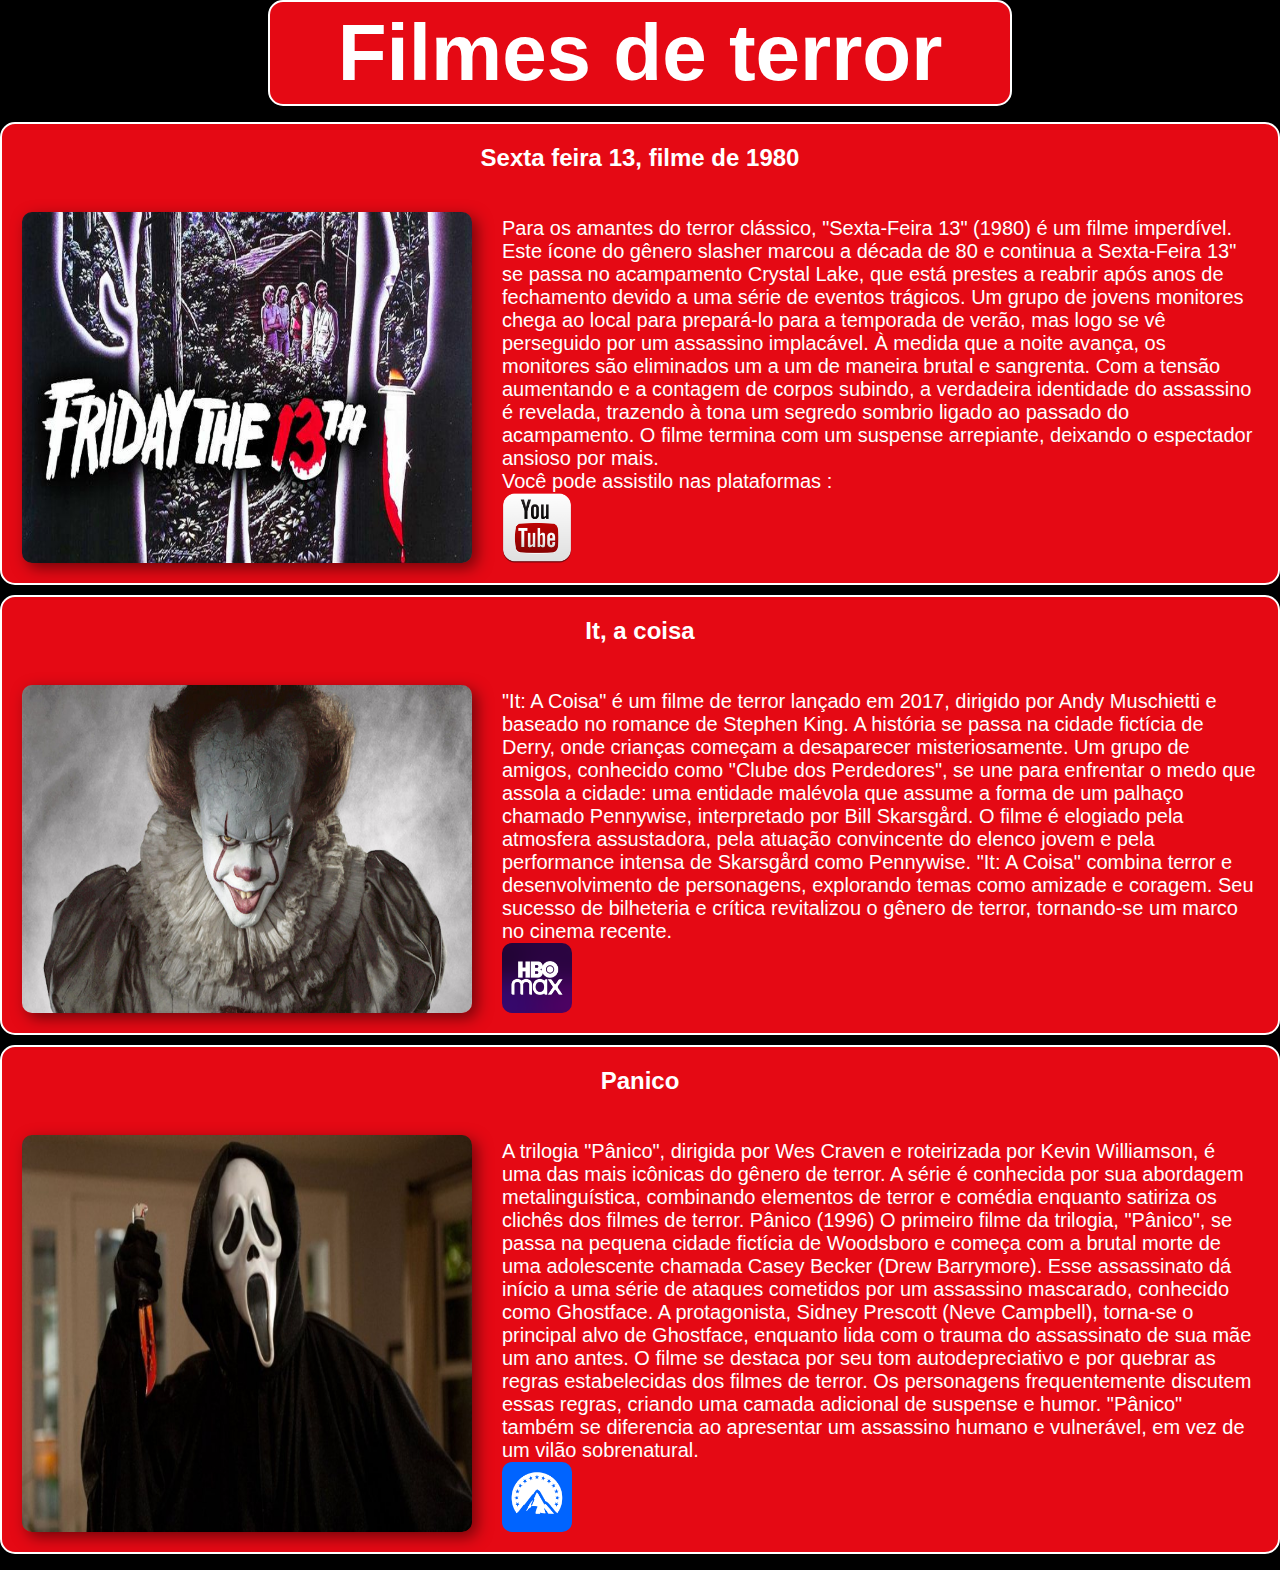
==== Filmes de Terror.html @ 340e505b "Add files via upload" ====
<!DOCTYPE html>
<html lang="pt-br">

<head>
    <meta charset="UTF-8">
    <meta name="viewport" content="width=device-width, initial-scale=1.0">
    <title>Lista de Filmes de terror</title>
    <link rel="stylesheet" href="style.css">
    <link href="https://fonts.googleapis.com/css2?family=Bebas+Neue&display=swap" rel="stylesheet">
</head>

<body>
    <header justify-content =  "center "class="netflix-header" >
        <h1>Filmes de terror</h1>
    </header >
    <main>
        <ul class="movie-list">

            <li class="movie-item">
                <h2>Sexta feira 13, filme de 1980</h2>
                <div >
                    <img src="friday13th.jpg" alt="Capa do filme " class="imagem-filme">
                    <p class = "textogrande">Para os amantes do terror clássico, "Sexta-Feira 13" (1980) é um filme
                        imperdível. Este ícone do gênero slasher marcou a década de 80 e continua a Sexta-Feira 13" se
                        passa no acampamento Crystal Lake, que está prestes a reabrir após anos de fechamento devido a
                        uma série de eventos trágicos. Um grupo de jovens monitores chega ao local para prepará-lo para
                        a temporada de verão,
                        mas logo se vê perseguido por um assassino implacável. À medida que a noite avança, os monitores
                        são eliminados um a um de maneira brutal e sangrenta. Com a tensão aumentando e a contagem de
                        corpos subindo, a verdadeira identidade
                        do assassino é revelada, trazendo à tona um segredo sombrio ligado ao passado do acampamento. O
                        filme termina com um suspense arrepiante, deixando o espectador ansioso por mais. <br>
                        Você pode assistilo nas plataformas : 
                        <a href="https://www.youtube.com/watch?v=hncu7RZXPOc"target="_blank"><img src="YouTube_icon-icons.png" alt="Capa do filme " class="icones" >  </a>
                     </p>
                    

                </div>
            </li>
            <li class="movie-item">
                <h2>It, a coisa</h2>
                <div >
                    <img src="pennywise.jpg" alt="Capa do filme " class="imagem-filme">
                    <p class = "textogrande">
                        "It: A Coisa" é um filme de terror lançado em 2017, dirigido por Andy Muschietti e baseado no romance de Stephen King. A história se passa na cidade fictícia de Derry, onde crianças começam a desaparecer misteriosamente. Um grupo de amigos, conhecido como "Clube dos Perdedores", se une para enfrentar o medo que assola a cidade: uma entidade malévola que assume a forma de um palhaço chamado Pennywise, interpretado por Bill Skarsgård.
                        O filme é elogiado pela atmosfera assustadora, pela atuação convincente do elenco jovem e pela performance intensa de Skarsgård como Pennywise. "It: A Coisa" combina terror e desenvolvimento de personagens, explorando temas como amizade e coragem. Seu sucesso de bilheteria e crítica revitalizou o gênero de terror, tornando-se um marco no cinema recente.
 
                        <a href="https://www.max.com/br/pt/movies/it-a-coisa/1fef0800-258f-49f5-84a5-6a1f88173769?utm_source=universal_search"target="_blank"><img src="hbo.png" alt="Capa do filme " class="icones" >  </a>
                     </p>
            </li>
            <li class="movie-item">
                <h2>Panico</h2>
                <div >
                    <img src="ghostface_em_panico_foto_divulgacao_widelg.jpg" alt="Capa do filme " class="imagem-filme">
                    <p  class = "textogrande">
                        A trilogia "Pânico", dirigida por Wes Craven e roteirizada por Kevin Williamson, é uma das mais icônicas do gênero de terror. A série é conhecida por sua abordagem metalinguística, combinando elementos de terror e comédia enquanto satiriza os clichês dos filmes de terror.                       
                        Pânico (1996)                       
                        O primeiro filme da trilogia, "Pânico", se passa na pequena cidade fictícia de Woodsboro e começa com a brutal morte de uma adolescente chamada Casey Becker (Drew Barrymore). Esse assassinato dá início a uma série de ataques cometidos por um assassino mascarado, conhecido como Ghostface. A protagonista, Sidney Prescott (Neve Campbell), torna-se o principal alvo de Ghostface, enquanto lida com o trauma do assassinato de sua mãe um ano antes.                      
                        O filme se destaca por seu tom autodepreciativo e por quebrar as regras estabelecidas dos filmes de terror. Os personagens frequentemente discutem essas regras, criando uma camada adicional de suspense e humor. "Pânico" também se diferencia ao apresentar um assassino humano e vulnerável, em vez de um vilão sobrenatural.
                    
                        
                        <a href="https://www.paramountplus.com/br/movies/video/W53olFcpfJPcz4lDyjncpAFTxhUdeCZR/"target="_blank"><img src="paramount.png" alt="onde assistir
                             " class="icones" >  </a>
                     </p>
            </li>
        </ul>
    </main>
</body>

</html>
---- style.css ----
body {
    margin: 0;
    font-family: Arial, sans-serif;
    background-color: black;
    color: white;
    border-radius: 10px;
}


header {
    display: flex;
    font-size: 2.5rem;
    justify-content: center;
    padding : 5px 20px;
    border: 2px solid white;
    border-radius: 15px;
    background-color: #E50914;
    width: 700px;
    margin: 0 auto;
    text-align: center;
}
h1 {
    margin: 0;
}



.movie-list {
    list-style-type: none;
    padding: 0;
}

.botao {
    
        background-color: #000000; 
        color: #FFFFFF;
        border: none; 
        border-radius: 20px; 
        padding: 10px 20px; 
        font-size: 24px;        
        text-align: center; 
    
}

.movie-item {

    margin: 10px 0;
    display: flex;
    flex-direction:column;
    gap: 20px;
    background: #E50914;
    padding: 20px;
    border: 2px solid white;
    border-radius: 15px;
}
.movie-item2 {

    margin: 10px 0;
    height: 70%;
    width: 29%;
    display: flex;
    flex-direction:column;
    gap: 20px;
    background: #E50914;
    padding: 20px;
    border: 2px solid white;
    border-radius: 15px;
    align-items:center;
}


.movie-item h2 {
    margin-top: 0;
    text-align: center;
}
.movie-item2 h2 {
    margin-top: 0;
    text-align: center;
}


.movie-item p {
    margin: 5px 0 0;
}


.imagem-filme {
    margin-right: 30px;
    width: 450px;
    height: auto;
    border-radius: 10px; 
    padding: 30;
    box-shadow: 5px 5px 15px rgba(0, 0, 0, 0.5);
}
.imagem-filme2 {
    margin-right: 30px;
    width: auto;
    height: 450px;
    border-radius: 10px; 
    padding: 30;
    box-shadow: 5px 5px 15px rgba(0, 0, 0, 0.5);
}

div {
    display: flex ;
}

.icones {
    width: 70px;
    display: flex ;
    border-radius: 10px; 
}
.textogrande {
font-size:  20px;
font-weight: 500 ;

}

.painel{
    display: flex;
    flex-direction: row;
}
.imageminicial{
    margin-right: 30px;
    width: 450px;
    height: 280px;
    border-radius: 10px; 
    padding: 30;
    box-shadow: 5px 5px 15px rgba(0, 0, 0, 0.5);


}
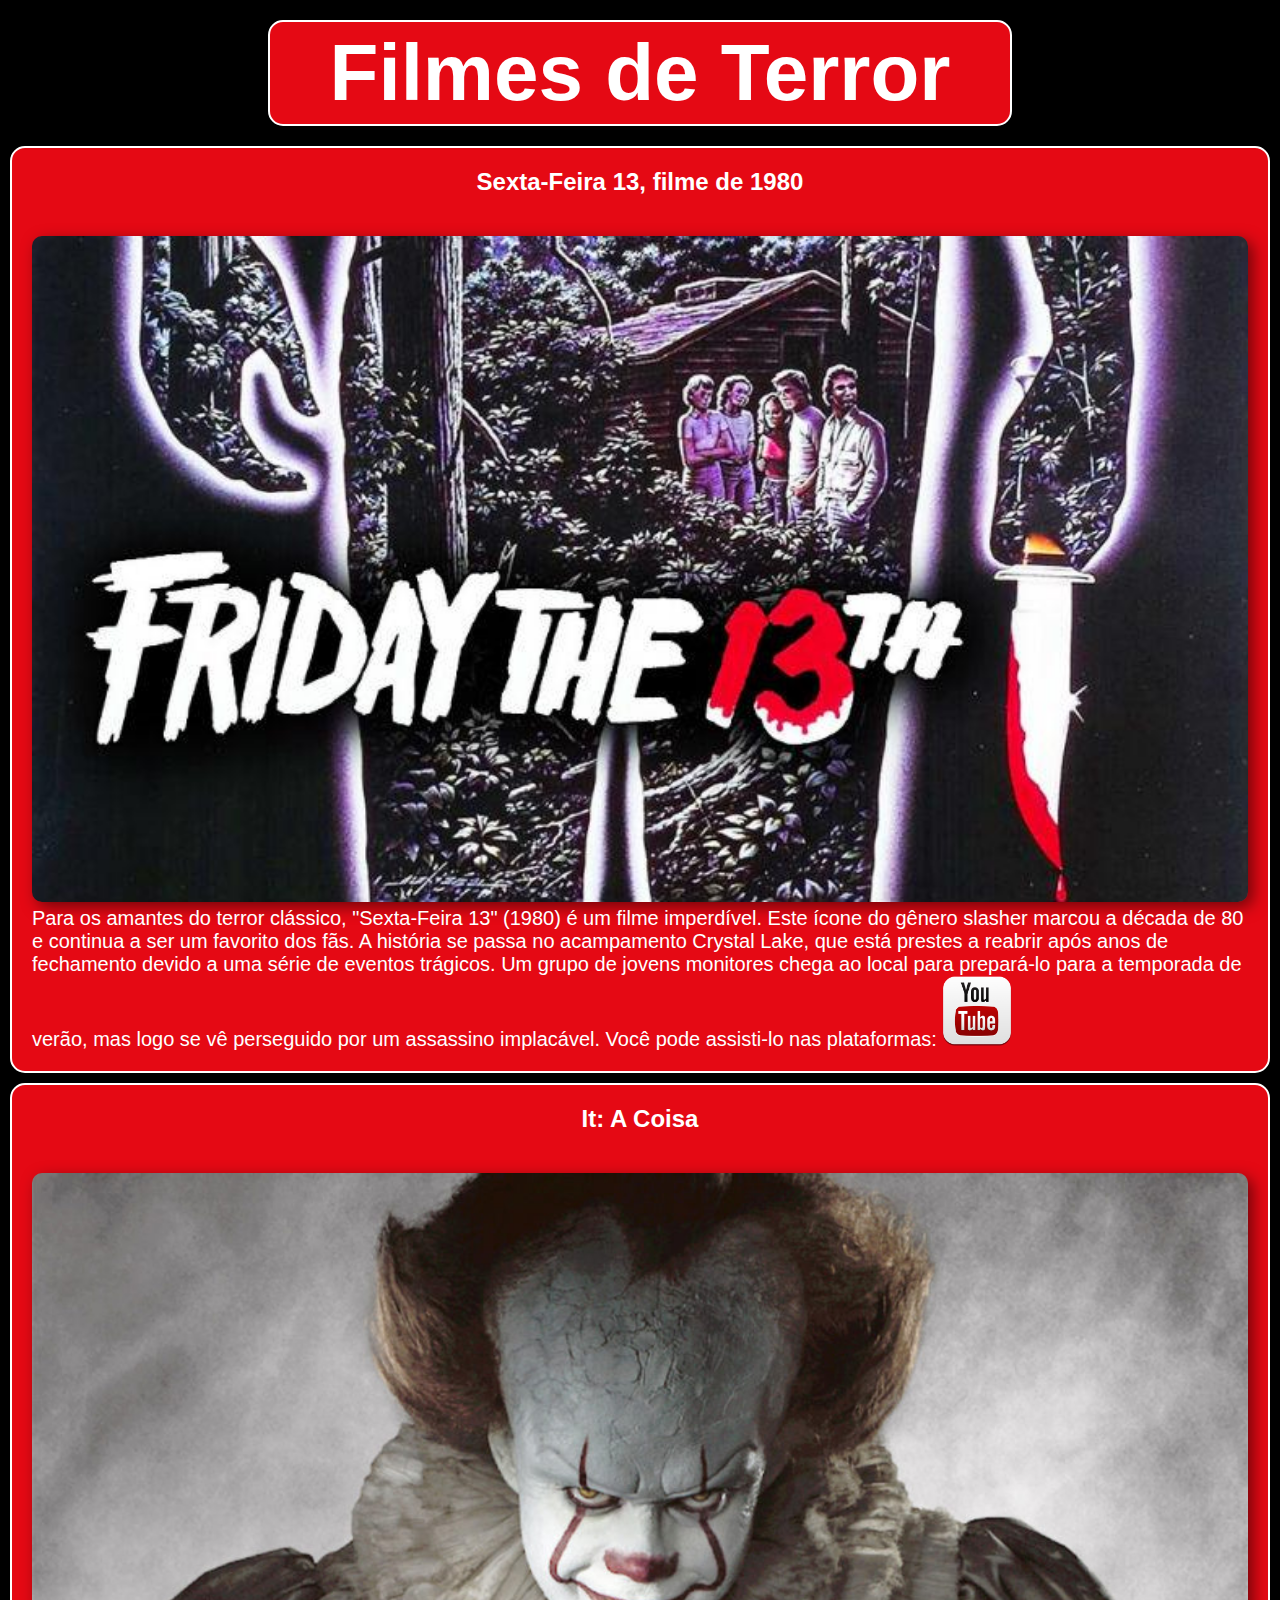
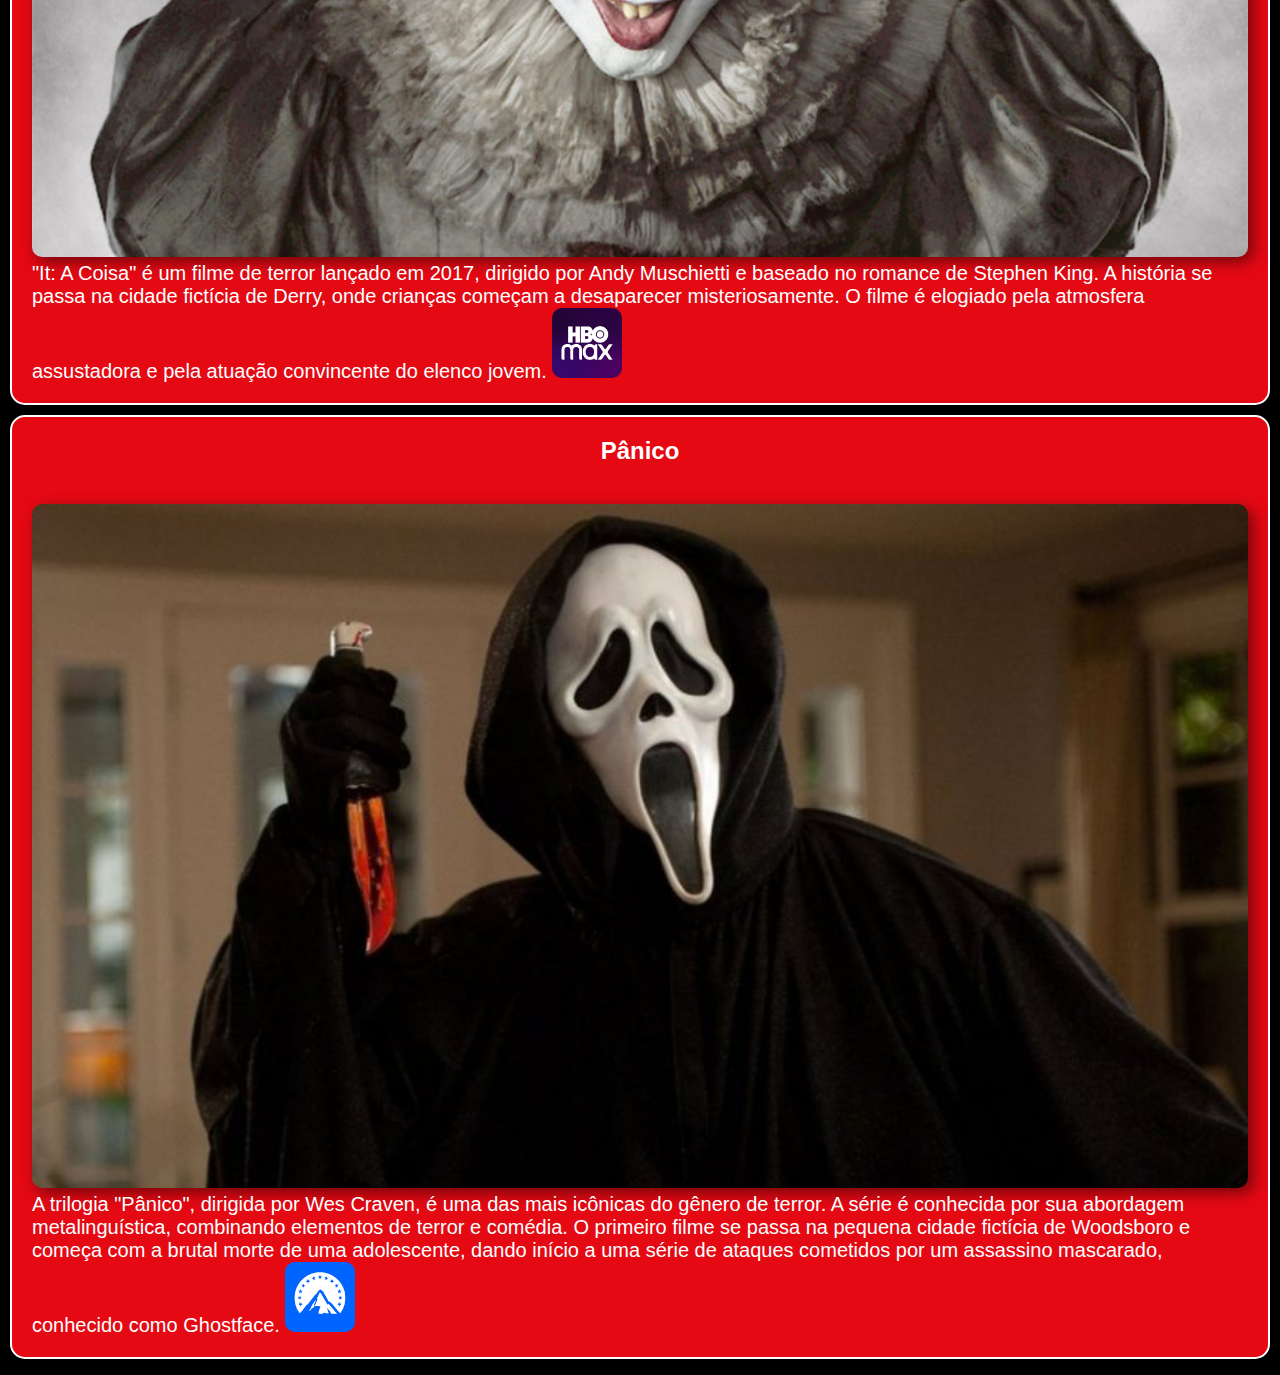
==== commit 6de0f999: "Update Filmes de Terror.html" ====
--- a/Filmes de Terror.html
+++ b/Filmes de Terror.html
@@ -4,67 +4,56 @@
 <head>
     <meta charset="UTF-8">
     <meta name="viewport" content="width=device-width, initial-scale=1.0">
-    <title>Lista de Filmes de terror</title>
+    <title>Lista de Filmes de Terror</title>
     <link rel="stylesheet" href="style.css">
     <link href="https://fonts.googleapis.com/css2?family=Bebas+Neue&display=swap" rel="stylesheet">
 </head>
 
 <body>
-    <header justify-content =  "center "class="netflix-header" >
-        <h1>Filmes de terror</h1>
-    </header >
+    <header class="netflix-header">
+        <h1>Filmes de Terror</h1>
+    </header>
+
     <main>
         <ul class="movie-list">
+            <li class="movie-item">
+                <h2>Sexta-Feira 13, filme de 1980</h2>
+                <div class="movie-content">
+                    <img src="friday13th.jpg" alt="Capa do filme Sexta-Feira 13" class="imagem-filme">
+                    <p class="textogrande">
+                        Para os amantes do terror clássico, "Sexta-Feira 13" (1980) é um filme imperdível. Este ícone do gênero slasher marcou a década de 80 e continua a ser um favorito dos fãs.
+                        A história se passa no acampamento Crystal Lake, que está prestes a reabrir após anos de fechamento devido a uma série de eventos trágicos. Um grupo de jovens monitores chega ao local para prepará-lo para a temporada de verão, mas logo se vê perseguido por um assassino implacável.
+                        Você pode assisti-lo nas plataformas:
+                        <a href="https://www.youtube.com/watch?v=hncu7RZXPOc" target="_blank"><img src="YouTube_icon-icons.png" alt="Assista no YouTube" class="icones"></a>
+                    </p>
+                </div>
+            </li>
 
             <li class="movie-item">
-                <h2>Sexta feira 13, filme de 1980</h2>
-                <div >
-                    <img src="friday13th.jpg" alt="Capa do filme " class="imagem-filme">
-                    <p class = "textogrande">Para os amantes do terror clássico, "Sexta-Feira 13" (1980) é um filme
-                        imperdível. Este ícone do gênero slasher marcou a década de 80 e continua a Sexta-Feira 13" se
-                        passa no acampamento Crystal Lake, que está prestes a reabrir após anos de fechamento devido a
-                        uma série de eventos trágicos. Um grupo de jovens monitores chega ao local para prepará-lo para
-                        a temporada de verão,
-                        mas logo se vê perseguido por um assassino implacável. À medida que a noite avança, os monitores
-                        são eliminados um a um de maneira brutal e sangrenta. Com a tensão aumentando e a contagem de
-                        corpos subindo, a verdadeira identidade
-                        do assassino é revelada, trazendo à tona um segredo sombrio ligado ao passado do acampamento. O
-                        filme termina com um suspense arrepiante, deixando o espectador ansioso por mais. <br>
-                        Você pode assistilo nas plataformas : 
-                        <a href="https://www.youtube.com/watch?v=hncu7RZXPOc"target="_blank"><img src="YouTube_icon-icons.png" alt="Capa do filme " class="icones" >  </a>
-                     </p>
-                    
-
+                <h2>It: A Coisa</h2>
+                <div class="movie-content">
+                    <img src="pennywise.jpg" alt="Capa do filme It: A Coisa" class="imagem-filme">
+                    <p class="textogrande">
+                        "It: A Coisa" é um filme de terror lançado em 2017, dirigido por Andy Muschietti e baseado no romance de Stephen King. A história se passa na cidade fictícia de Derry, onde crianças começam a desaparecer misteriosamente.
+                        O filme é elogiado pela atmosfera assustadora e pela atuação convincente do elenco jovem.
+                        <a href="https://www.max.com/br/pt/movies/it-a-coisa/1fef0800-258f-49f5-84a5-6a1f88173769?utm_source=universal_search" target="_blank"><img src="hbo.png" alt="Assista na HBO" class="icones"></a>
+                    </p>
                 </div>
             </li>
+
             <li class="movie-item">
-                <h2>It, a coisa</h2>
-                <div >
-                    <img src="pennywise.jpg" alt="Capa do filme " class="imagem-filme">
-                    <p class = "textogrande">
-                        "It: A Coisa" é um filme de terror lançado em 2017, dirigido por Andy Muschietti e baseado no romance de Stephen King. A história se passa na cidade fictícia de Derry, onde crianças começam a desaparecer misteriosamente. Um grupo de amigos, conhecido como "Clube dos Perdedores", se une para enfrentar o medo que assola a cidade: uma entidade malévola que assume a forma de um palhaço chamado Pennywise, interpretado por Bill Skarsgård.
-                        O filme é elogiado pela atmosfera assustadora, pela atuação convincente do elenco jovem e pela performance intensa de Skarsgård como Pennywise. "It: A Coisa" combina terror e desenvolvimento de personagens, explorando temas como amizade e coragem. Seu sucesso de bilheteria e crítica revitalizou o gênero de terror, tornando-se um marco no cinema recente.
- 
-                        <a href="https://www.max.com/br/pt/movies/it-a-coisa/1fef0800-258f-49f5-84a5-6a1f88173769?utm_source=universal_search"target="_blank"><img src="hbo.png" alt="Capa do filme " class="icones" >  </a>
-                     </p>
-            </li>
-            <li class="movie-item">
-                <h2>Panico</h2>
-                <div >
-                    <img src="ghostface_em_panico_foto_divulgacao_widelg.jpg" alt="Capa do filme " class="imagem-filme">
-                    <p  class = "textogrande">
-                        A trilogia "Pânico", dirigida por Wes Craven e roteirizada por Kevin Williamson, é uma das mais icônicas do gênero de terror. A série é conhecida por sua abordagem metalinguística, combinando elementos de terror e comédia enquanto satiriza os clichês dos filmes de terror.                       
-                        Pânico (1996)                       
-                        O primeiro filme da trilogia, "Pânico", se passa na pequena cidade fictícia de Woodsboro e começa com a brutal morte de uma adolescente chamada Casey Becker (Drew Barrymore). Esse assassinato dá início a uma série de ataques cometidos por um assassino mascarado, conhecido como Ghostface. A protagonista, Sidney Prescott (Neve Campbell), torna-se o principal alvo de Ghostface, enquanto lida com o trauma do assassinato de sua mãe um ano antes.                      
-                        O filme se destaca por seu tom autodepreciativo e por quebrar as regras estabelecidas dos filmes de terror. Os personagens frequentemente discutem essas regras, criando uma camada adicional de suspense e humor. "Pânico" também se diferencia ao apresentar um assassino humano e vulnerável, em vez de um vilão sobrenatural.
-                    
-                        
-                        <a href="https://www.paramountplus.com/br/movies/video/W53olFcpfJPcz4lDyjncpAFTxhUdeCZR/"target="_blank"><img src="paramount.png" alt="onde assistir
-                             " class="icones" >  </a>
-                     </p>
+                <h2>Pânico</h2>
+                <div class="movie-content">
+                    <img src="ghostface_em_panico_foto_divulgacao_widelg.jpg" alt="Capa do filme Pânico" class="imagem-filme">
+                    <p class="textogrande">
+                        A trilogia "Pânico", dirigida por Wes Craven, é uma das mais icônicas do gênero de terror. A série é conhecida por sua abordagem metalinguística, combinando elementos de terror e comédia.
+                        O primeiro filme se passa na pequena cidade fictícia de Woodsboro e começa com a brutal morte de uma adolescente, dando início a uma série de ataques cometidos por um assassino mascarado, conhecido como Ghostface.
+                        <a href="https://www.paramountplus.com/br/movies/video/W53olFcpfJPcz4lDyjncpAFTxhUdeCZR/" target="_blank"><img src="paramount.png" alt="Assista na Paramount+" class="icones"></a>
+                    </p>
+                </div>
             </li>
         </ul>
     </main>
 </body>
 
-</html>+</html>
--- a/style.css
+++ b/style.css
@@ -4,26 +4,25 @@
     background-color: black;
     color: white;
     border-radius: 10px;
+    padding: 0 10px; /* Para evitar que o conteúdo encoste nas bordas da tela */
 }
-
 
 header {
     display: flex;
     font-size: 2.5rem;
     justify-content: center;
-    padding : 5px 20px;
+    padding: 5px 20px;
     border: 2px solid white;
     border-radius: 15px;
     background-color: #E50914;
-    width: 700px;
-    margin: 0 auto;
+    max-width: 700px; /* Alterado para max-width */
+    margin: 20px auto; /* Margin ajustado para um espaçamento superior */
     text-align: center;
 }
+
 h1 {
     margin: 0;
 }
-
-
 
 .movie-list {
     list-style-type: none;
@@ -31,102 +30,108 @@
 }
 
 .botao {
-    
-        background-color: #000000; 
-        color: #FFFFFF;
-        border: none; 
-        border-radius: 20px; 
-        padding: 10px 20px; 
-        font-size: 24px;        
-        text-align: center; 
-    
+    background-color: #000000; 
+    color: #FFFFFF;
+    border: none; 
+    border-radius: 20px; 
+    padding: 10px 20px; 
+    font-size: 24px;        
+    text-align: center;
+    cursor: pointer; /* Adicionado para indicar que é clicável */
+    transition: background-color 0.3s ease; /* Para um efeito suave ao passar o mouse */
+}
+
+.botao:hover {
+    background-color: #333333; /* Cor alterada ao passar o mouse */
 }
 
 .movie-item {
-
     margin: 10px 0;
     display: flex;
-    flex-direction:column;
+    flex-direction: column;
     gap: 20px;
     background: #E50914;
     padding: 20px;
     border: 2px solid white;
     border-radius: 15px;
 }
+
 .movie-item2 {
-
     margin: 10px 0;
-    height: 70%;
-    width: 29%;
+    width: 100%;
+    max-width: 29%; /* Máximo de 29% da largura */
     display: flex;
-    flex-direction:column;
+    flex-direction: column;
     gap: 20px;
     background: #E50914;
     padding: 20px;
     border: 2px solid white;
     border-radius: 15px;
-    align-items:center;
+    align-items: center;
 }
 
-
-.movie-item h2 {
+.movie-item h2, .movie-item2 h2 {
     margin-top: 0;
     text-align: center;
 }
-.movie-item2 h2 {
-    margin-top: 0;
-    text-align: center;
-}
-
 
 .movie-item p {
     margin: 5px 0 0;
 }
 
-
-.imagem-filme {
-    margin-right: 30px;
-    width: 450px;
+.imagem-filme, .imagem-filme2, .imageminicial {
+    width: 100%;
     height: auto;
-    border-radius: 10px; 
-    padding: 30;
-    box-shadow: 5px 5px 15px rgba(0, 0, 0, 0.5);
-}
-.imagem-filme2 {
-    margin-right: 30px;
-    width: auto;
-    height: 450px;
-    border-radius: 10px; 
-    padding: 30;
+    border-radius: 10px;
     box-shadow: 5px 5px 15px rgba(0, 0, 0, 0.5);
 }
 
 div {
-    display: flex ;
+    display: flex;
+    flex-wrap: wrap; /* Adicionado para melhor ajuste de layout em telas menores */
+    justify-content: center; /* Centraliza o conteúdo */
 }
 
 .icones {
     width: 70px;
-    display: flex ;
-    border-radius: 10px; 
-}
-.textogrande {
-font-size:  20px;
-font-weight: 500 ;
-
+    border-radius: 10px;
 }
 
-.painel{
+.textogrande {
+    font-size: 20px;
+    font-weight: 500;
+}
+
+.painel {
     display: flex;
-    flex-direction: row;
+    flex-wrap: wrap; /* Flexível para adaptação */
+    gap: 20px; /* Espaçamento entre os itens */
+    justify-content: center; /* Centraliza o painel */
 }
-.imageminicial{
-    margin-right: 30px;
-    width: 450px;
-    height: 280px;
-    border-radius: 10px; 
-    padding: 30;
-    box-shadow: 5px 5px 15px rgba(0, 0, 0, 0.5);
 
+@media (max-width: 768px) {
+    header {
+        font-size: 2rem;
+        padding: 10px;
+        max-width: 100%; /* Ajusta o header para 100% da largura */
+    }
 
-}+    .movie-item2 {
+        max-width: 45%; /* Altera o tamanho dos itens em telas médias */
+    }
+
+    .imageminicial {
+        width: 100%; /* Ajusta a imagem para 100% da largura disponível */
+    }
+}
+
+@media (max-width: 480px) {
+    .movie-item2 {
+        max-width: 100%; /* Itens ocupam toda a largura disponível em telas pequenas */
+    }
+
+    .botao {
+        font-size: 18px; /* Fonte menor para botões em telas pequenas */
+        padding: 8px 16px; /* Padding ajustado */
+    }
+}
